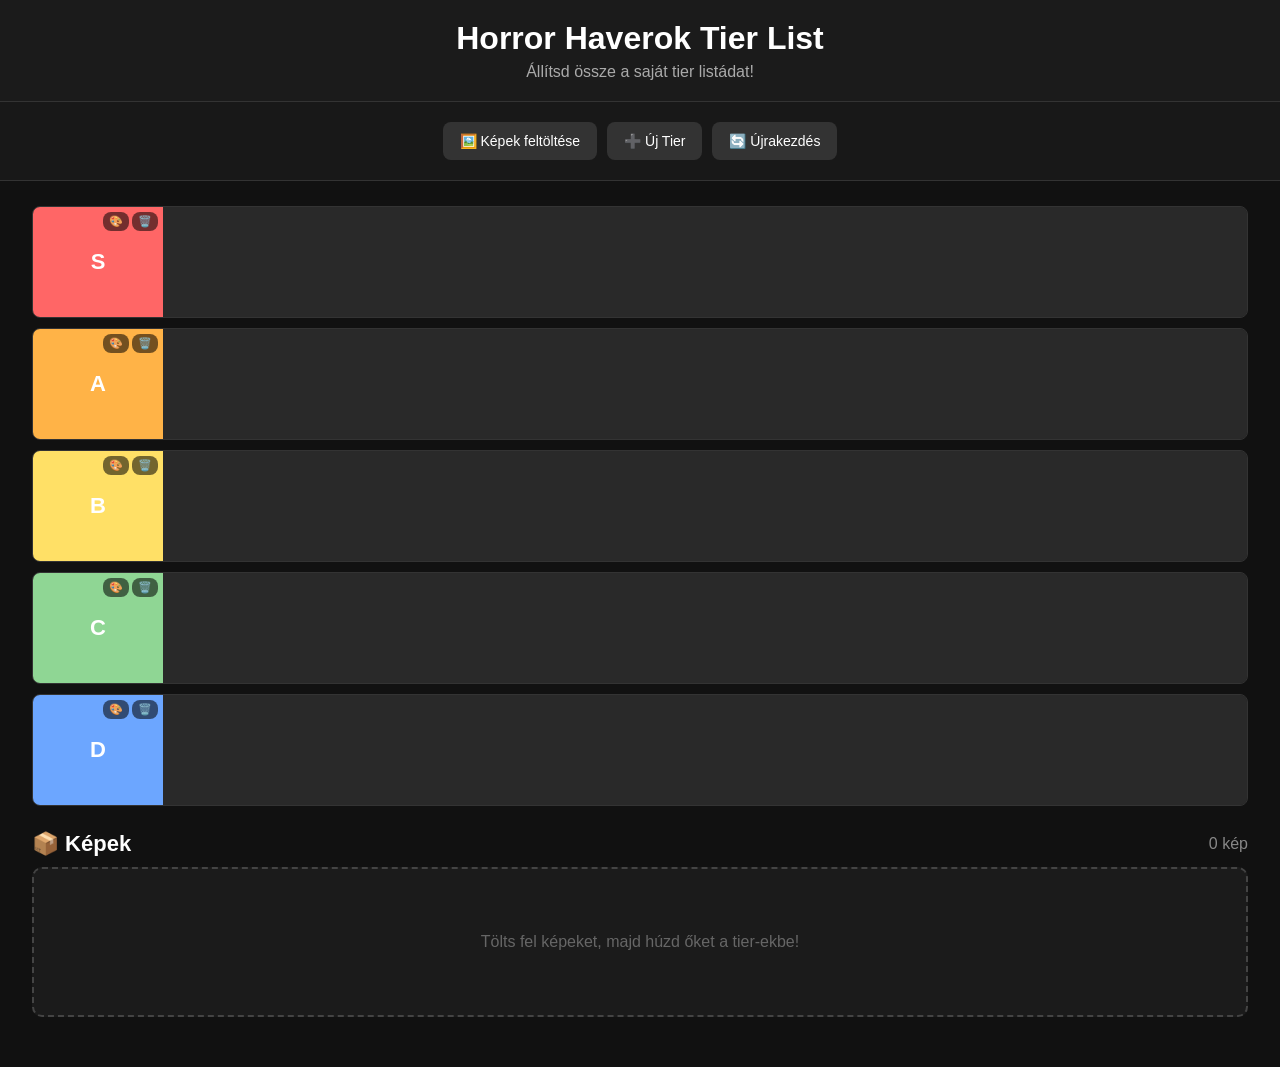
==== index.html @ b0a911d4 "tier list by AI" ====
<!DOCTYPE html>
<html lang="hu">
<head>
    <meta charset="UTF-8">
    <meta name="viewport" content="width=device-width, initial-scale=1.0">
    <title>Horror Haverok Tier List</title>
    <link rel="stylesheet" href="style.css">
</head>

<body>

<header>
    <h1>Horror Haverok Tier List</h1>
    <p>Állítsd össze a saját tier listádat!</p>
</header>

<div class="controls">

    <label class="upload-label">
        🖼️ Képek feltöltése
        <input type="file" id="imageInput" accept="image/*" multiple>
    </label>

    <button onclick="addTier()">➕ Új Tier</button>
    <button onclick="resetList()">🔄 Újrakezdés</button>

</div>

<main>

    <div class="tier-container" id="tierContainer"></div>

    <section class="image-library">

        <div class="library-header">
            <h2>📦 Képek</h2>
            <span class="image-count" id="imageCount">0 kép</span>
        </div>

        <div id="imagePool">
            <div class="empty-message">
                Tölts fel képeket, majd húzd őket a tier-ekbe!
            </div>
        </div>

    </section>

</main>

<script src="script.js"></script>

</body>
</html>
---- style.css ----
* {
            box-sizing: border-box;
            margin: 0;
            padding: 0;
        }

        body {
            font-family: Arial, Helvetica, sans-serif;
            background: #111;
            color: white;
            min-height: 100vh;
        }

        header {
            background: #1b1b1b;
            border-bottom: 1px solid #333;
            padding: 20px;
            text-align: center;
        }

        header h1 {
            font-size: 32px;
            margin-bottom: 6px;
        }

        header p {
            color: #aaa;
        }

        .controls {
            display: flex;
            flex-wrap: wrap;
            gap: 10px;
            justify-content: center;
            padding: 20px;
            background: #181818;
            border-bottom: 1px solid #333;
        }

        button,
        .upload-label {
            border: none;
            padding: 11px 17px;
            border-radius: 8px;
            background: #333;
            color: white;
            cursor: pointer;
            font-size: 14px;
            transition: 0.2s;
        }

        button:hover,
        .upload-label:hover {
            background: #555;
        }

        .upload-label {
            display: inline-block;
        }

        #imageInput {
            display: none;
        }

        .tier-container {
            width: 95%;
            max-width: 1400px;
            margin: 25px auto;
        }

        .tier {
            display: flex;
            min-height: 110px;
            margin-bottom: 10px;
            border-radius: 8px;
            overflow: hidden;
            background: #222;
            border: 1px solid #333;
        }

        .tier-label {
            width: 130px;
            min-width: 130px;
            display: flex;
            align-items: center;
            justify-content: center;
            position: relative;
            padding: 10px;
        }

        .tier-name {
            font-size: 22px;
            font-weight: bold;
            text-align: center;
            outline: none;
            word-break: break-word;
        }

        .tier-items {
            flex: 1;
            min-height: 110px;
            display: flex;
            flex-wrap: wrap;
            align-content: flex-start;
            gap: 4px;
            padding: 4px;
            background: #292929;
        }

        .tier-image {
            width: 100px;
            height: 100px;
            object-fit: cover;
            cursor: grab;
            user-select: none;
            border-radius: 4px;
            background: #111;
        }

        .tier-image:active {
            cursor: grabbing;
        }

        .tier-buttons {
            position: absolute;
            top: 5px;
            right: 5px;
            display: flex;
            gap: 3px;
        }

        .small-button {
            padding: 3px 6px;
            font-size: 11px;
            background: rgba(0, 0, 0, 0.55);
        }

        .image-library {
            width: 95%;
            max-width: 1400px;
            margin: 20px auto 50px;
        }

        .library-header {
            display: flex;
            justify-content: space-between;
            align-items: center;
            margin-bottom: 10px;
        }

        .library-header h2 {
            font-size: 22px;
        }

        .image-count {
            color: #888;
        }

        #imagePool {
            min-height: 150px;
            background: #1b1b1b;
            border: 2px dashed #444;
            border-radius: 10px;
            padding: 10px;
            display: flex;
            flex-wrap: wrap;
            gap: 5px;
        }

        .empty-message {
            width: 100%;
            min-height: 120px;
            display: flex;
            align-items: center;
            justify-content: center;
            color: #666;
            text-align: center;
        }

        .pool-item {
            position: relative;
        }

        .pool-item img {
            width: 100px;
            height: 100px;
            object-fit: cover;
            border-radius: 5px;
            cursor: grab;
        }

        .delete-image {
            position: absolute;
            top: 3px;
            right: 3px;
            width: 22px;
            height: 22px;
            padding: 0;
            border-radius: 50%;
            background: rgba(0, 0, 0, 0.75);
            font-size: 13px;
        }

        .dragging {
            opacity: 0.4;
        }

        @media (max-width: 700px) {
            .tier-label {
                width: 80px;
                min-width: 80px;
            }

            .tier-image,
            .pool-item img {
                width: 75px;
                height: 75px;
            }

            .tier-name {
                font-size: 16px;
            }
        }
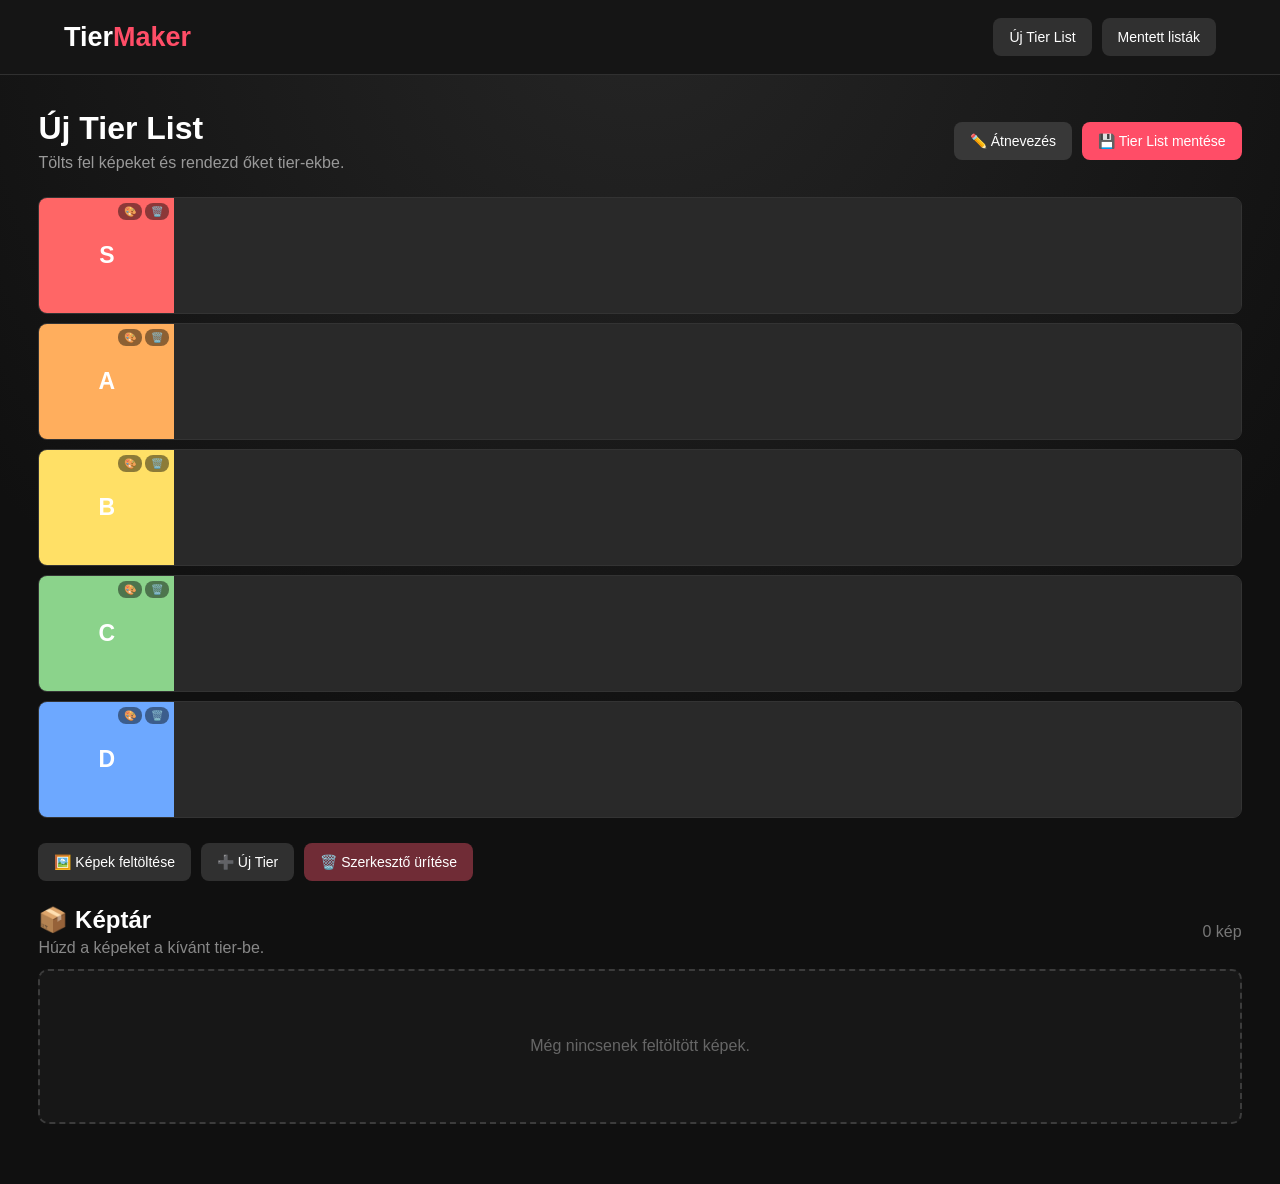
==== commit 281ff972: "UPDATE" ====
--- a/index.html
+++ b/index.html
@@ -1,53 +1,188 @@
+
 <!DOCTYPE html>
 <html lang="hu">
 <head>
     <meta charset="UTF-8">
     <meta name="viewport" content="width=device-width, initial-scale=1.0">
-    <title>Horror Haverok Tier List</title>
+
+    <title>Tier List Maker</title>
+
     <link rel="stylesheet" href="style.css">
 </head>
 
 <body>
 
-<header>
-    <h1>Horror Haverok Tier List</h1>
-    <p>Állítsd össze a saját tier listádat!</p>
-</header>
+    <!-- HEADER -->
+    <header class="header">
 
-<div class="controls">
-
-    <label class="upload-label">
-        🖼️ Képek feltöltése
-        <input type="file" id="imageInput" accept="image/*" multiple>
-    </label>
-
-    <button onclick="addTier()">➕ Új Tier</button>
-    <button onclick="resetList()">🔄 Újrakezdés</button>
-
-</div>
-
-<main>
-
-    <div class="tier-container" id="tierContainer"></div>
-
-    <section class="image-library">
-
-        <div class="library-header">
-            <h2>📦 Képek</h2>
-            <span class="image-count" id="imageCount">0 kép</span>
+        <div class="logo">
+            Tier<span>Maker</span>
         </div>
 
-        <div id="imagePool">
-            <div class="empty-message">
-                Tölts fel képeket, majd húzd őket a tier-ekbe!
+        <nav>
+            <button onclick="showEditor()">Új Tier List</button>
+            <button onclick="showSavedLists()">Mentett listák</button>
+        </nav>
+
+    </header>
+
+
+    <!-- =========================
+         TIER LIST EDITOR
+    ========================== -->
+
+    <main id="editorPage">
+
+        <section class="editor-top">
+
+            <div>
+                <h1 id="listTitle">
+                    Új Tier List
+                </h1>
+
+                <p>
+                    Tölts fel képeket és rendezd őket tier-ekbe.
+                </p>
             </div>
-        </div>
 
-    </section>
+            <div class="editor-actions">
 
-</main>
+                <button
+                    class="secondary-button"
+                    onclick="renameList()"
+                >
+                    ✏️ Átnevezés
+                </button>
 
-<script src="script.js"></script>
+                <button
+                    class="primary-button"
+                    onclick="saveTierList()"
+                >
+                    💾 Tier List mentése
+                </button>
+
+            </div>
+
+        </section>
+
+
+        <!-- TIEREK -->
+
+        <section
+            id="tierContainer"
+            class="tier-container"
+        ></section>
+
+
+        <!-- VEZÉRLŐK -->
+
+        <section class="controls">
+
+            <label class="upload-button">
+
+                🖼️ Képek feltöltése
+
+                <input
+                    type="file"
+                    id="imageInput"
+                    accept="image/*"
+                    multiple
+                >
+
+            </label>
+
+
+            <button onclick="addTier()">
+                ➕ Új Tier
+            </button>
+
+
+            <button
+                class="danger-button"
+                onclick="resetEditor()"
+            >
+                🗑️ Szerkesztő ürítése
+            </button>
+
+        </section>
+
+
+        <!-- KÉPTÁR -->
+
+        <section class="image-library">
+
+            <div class="library-title">
+
+                <div>
+                    <h2>📦 Képtár</h2>
+
+                    <p>
+                        Húzd a képeket a kívánt tier-be.
+                    </p>
+                </div>
+
+                <span id="imageCount">
+                    0 kép
+                </span>
+
+            </div>
+
+
+            <div
+                id="imagePool"
+                class="image-pool"
+            >
+
+                <div class="empty-message">
+                    Még nincsenek feltöltött képek.
+                </div>
+
+            </div>
+
+        </section>
+
+    </main>
+
+
+    <!-- =========================
+         MENTETT LISTÁK
+    ========================== -->
+
+    <main
+        id="savedPage"
+        class="saved-page"
+        style="display:none;"
+    >
+
+        <section class="saved-header">
+
+            <div>
+                <h1>Mentett Tier Listák</h1>
+
+                <p>
+                    Itt találod az elmentett tier listáidat.
+                </p>
+            </div>
+
+            <button
+                class="primary-button"
+                onclick="showEditor()"
+            >
+                ➕ Új Tier List
+            </button>
+
+        </section>
+
+
+        <section
+            id="savedLists"
+            class="saved-lists"
+        ></section>
+
+    </main>
+
+
+    <script src="script.js"></script>
 
 </body>
 </html>
--- a/style.css
+++ b/style.css
@@ -1,223 +1,611 @@
+
 * {
-            box-sizing: border-box;
-            margin: 0;
-            padding: 0;
-        }
-
-        body {
-            font-family: Arial, Helvetica, sans-serif;
-            background: #111;
-            color: white;
-            min-height: 100vh;
-        }
-
-        header {
-            background: #1b1b1b;
-            border-bottom: 1px solid #333;
-            padding: 20px;
-            text-align: center;
-        }
-
-        header h1 {
-            font-size: 32px;
-            margin-bottom: 6px;
-        }
-
-        header p {
-            color: #aaa;
-        }
-
-        .controls {
-            display: flex;
-            flex-wrap: wrap;
-            gap: 10px;
-            justify-content: center;
-            padding: 20px;
-            background: #181818;
-            border-bottom: 1px solid #333;
-        }
-
-        button,
-        .upload-label {
-            border: none;
-            padding: 11px 17px;
-            border-radius: 8px;
-            background: #333;
-            color: white;
-            cursor: pointer;
-            font-size: 14px;
-            transition: 0.2s;
-        }
-
-        button:hover,
-        .upload-label:hover {
-            background: #555;
-        }
-
-        .upload-label {
-            display: inline-block;
-        }
-
-        #imageInput {
-            display: none;
-        }
-
-        .tier-container {
-            width: 95%;
-            max-width: 1400px;
-            margin: 25px auto;
-        }
-
-        .tier {
-            display: flex;
-            min-height: 110px;
-            margin-bottom: 10px;
-            border-radius: 8px;
-            overflow: hidden;
-            background: #222;
-            border: 1px solid #333;
-        }
-
-        .tier-label {
-            width: 130px;
-            min-width: 130px;
-            display: flex;
-            align-items: center;
-            justify-content: center;
-            position: relative;
-            padding: 10px;
-        }
-
-        .tier-name {
-            font-size: 22px;
-            font-weight: bold;
-            text-align: center;
-            outline: none;
-            word-break: break-word;
-        }
-
-        .tier-items {
-            flex: 1;
-            min-height: 110px;
-            display: flex;
-            flex-wrap: wrap;
-            align-content: flex-start;
-            gap: 4px;
-            padding: 4px;
-            background: #292929;
-        }
-
-        .tier-image {
-            width: 100px;
-            height: 100px;
-            object-fit: cover;
-            cursor: grab;
-            user-select: none;
-            border-radius: 4px;
-            background: #111;
-        }
-
-        .tier-image:active {
-            cursor: grabbing;
-        }
-
-        .tier-buttons {
-            position: absolute;
-            top: 5px;
-            right: 5px;
-            display: flex;
-            gap: 3px;
-        }
-
-        .small-button {
-            padding: 3px 6px;
-            font-size: 11px;
-            background: rgba(0, 0, 0, 0.55);
-        }
-
-        .image-library {
-            width: 95%;
-            max-width: 1400px;
-            margin: 20px auto 50px;
-        }
-
-        .library-header {
-            display: flex;
-            justify-content: space-between;
-            align-items: center;
-            margin-bottom: 10px;
-        }
-
-        .library-header h2 {
-            font-size: 22px;
-        }
-
-        .image-count {
-            color: #888;
-        }
-
-        #imagePool {
-            min-height: 150px;
-            background: #1b1b1b;
-            border: 2px dashed #444;
-            border-radius: 10px;
-            padding: 10px;
-            display: flex;
-            flex-wrap: wrap;
-            gap: 5px;
-        }
-
-        .empty-message {
-            width: 100%;
-            min-height: 120px;
-            display: flex;
-            align-items: center;
-            justify-content: center;
-            color: #666;
-            text-align: center;
-        }
-
-        .pool-item {
-            position: relative;
-        }
-
-        .pool-item img {
-            width: 100px;
-            height: 100px;
-            object-fit: cover;
-            border-radius: 5px;
-            cursor: grab;
-        }
-
-        .delete-image {
-            position: absolute;
-            top: 3px;
-            right: 3px;
-            width: 22px;
-            height: 22px;
-            padding: 0;
-            border-radius: 50%;
-            background: rgba(0, 0, 0, 0.75);
-            font-size: 13px;
-        }
-
-        .dragging {
-            opacity: 0.4;
-        }
-
-        @media (max-width: 700px) {
-            .tier-label {
-                width: 80px;
-                min-width: 80px;
-            }
-
-            .tier-image,
-            .pool-item img {
-                width: 75px;
-                height: 75px;
-            }
-
-            .tier-name {
-                font-size: 16px;
-            }
-        }+    box-sizing: border-box;
+    margin: 0;
+    padding: 0;
+}
+
+
+body {
+    font-family: Arial, Helvetica, sans-serif;
+
+    background:
+        radial-gradient(
+            circle at top,
+            #252525,
+            #101010 60%
+        );
+
+    color: white;
+
+    min-height: 100vh;
+}
+
+
+/* =========================
+   HEADER
+========================= */
+
+.header {
+    height: 75px;
+
+    padding: 0 5%;
+
+    display: flex;
+    align-items: center;
+    justify-content: space-between;
+
+    background: #151515;
+
+    border-bottom: 1px solid #303030;
+
+    position: sticky;
+    top: 0;
+
+    z-index: 100;
+}
+
+
+.logo {
+    font-size: 27px;
+    font-weight: 800;
+}
+
+
+.logo span {
+    color: #ff4d67;
+}
+
+
+nav {
+    display: flex;
+    gap: 10px;
+}
+
+
+button,
+.upload-button {
+    border: none;
+
+    padding: 11px 16px;
+
+    border-radius: 8px;
+
+    color: white;
+
+    background: #303030;
+
+    cursor: pointer;
+
+    font-size: 14px;
+
+    transition: 0.2s;
+}
+
+
+button:hover,
+.upload-button:hover {
+    background: #454545;
+
+    transform: translateY(-1px);
+}
+
+
+.primary-button {
+    background: #ff4d67;
+}
+
+
+.primary-button:hover {
+    background: #ff6379;
+}
+
+
+.secondary-button {
+    background: #383838;
+}
+
+
+.danger-button {
+    background: #702c36;
+}
+
+
+.danger-button:hover {
+    background: #8e3542;
+}
+
+
+/* =========================
+   EDITOR
+========================= */
+
+main {
+    width: 94%;
+
+    max-width: 1450px;
+
+    margin: auto;
+}
+
+
+.editor-top {
+    display: flex;
+
+    justify-content: space-between;
+
+    align-items: center;
+
+    gap: 20px;
+
+    padding: 35px 0 25px;
+}
+
+
+.editor-top h1 {
+    font-size: 32px;
+
+    margin-bottom: 7px;
+}
+
+
+.editor-top p {
+    color: #999;
+}
+
+
+.editor-actions {
+    display: flex;
+
+    gap: 10px;
+
+    flex-wrap: wrap;
+}
+
+
+/* =========================
+   TIERS
+========================= */
+
+.tier-container {
+    display: flex;
+
+    flex-direction: column;
+
+    gap: 9px;
+}
+
+
+.tier {
+    display: flex;
+
+    min-height: 115px;
+
+    background: #222;
+
+    border-radius: 9px;
+
+    overflow: hidden;
+
+    border: 1px solid #333;
+}
+
+
+.tier-label {
+    width: 135px;
+
+    min-width: 135px;
+
+    display: flex;
+
+    align-items: center;
+
+    justify-content: center;
+
+    position: relative;
+}
+
+
+.tier-name {
+    font-size: 23px;
+
+    font-weight: bold;
+
+    max-width: 100px;
+
+    text-align: center;
+
+    outline: none;
+
+    word-break: break-word;
+}
+
+
+.tier-buttons {
+    position: absolute;
+
+    top: 5px;
+
+    right: 5px;
+
+    display: flex;
+
+    gap: 3px;
+}
+
+
+.small-button {
+    padding: 3px 6px;
+
+    font-size: 10px;
+
+    background: rgba(0,0,0,0.45);
+}
+
+
+.tier-items {
+    flex: 1;
+
+    min-height: 115px;
+
+    padding: 5px;
+
+    display: flex;
+
+    flex-wrap: wrap;
+
+    align-content: flex-start;
+
+    gap: 5px;
+
+    background: #292929;
+}
+
+
+/* =========================
+   KÉPEK
+========================= */
+
+.tier-image,
+.pool-item img {
+    width: 105px;
+
+    height: 105px;
+
+    object-fit: cover;
+
+    border-radius: 5px;
+}
+
+
+.pool-item {
+    position: relative;
+
+    cursor: grab;
+}
+
+
+.pool-item:active {
+    cursor: grabbing;
+}
+
+
+.delete-image {
+    position: absolute;
+
+    top: 3px;
+
+    right: 3px;
+
+    width: 23px;
+
+    height: 23px;
+
+    padding: 0;
+
+    border-radius: 50%;
+
+    background: rgba(0,0,0,0.75);
+
+    font-size: 14px;
+}
+
+
+.dragging {
+    opacity: 0.35;
+}
+
+
+/* =========================
+   CONTROLS
+========================= */
+
+.controls {
+    display: flex;
+
+    flex-wrap: wrap;
+
+    gap: 10px;
+
+    margin: 25px 0;
+}
+
+
+.upload-button {
+    display: inline-flex;
+
+    align-items: center;
+}
+
+
+.upload-button input {
+    display: none;
+}
+
+
+/* =========================
+   IMAGE LIBRARY
+========================= */
+
+.image-library {
+    margin-bottom: 60px;
+}
+
+
+.library-title {
+    display: flex;
+
+    justify-content: space-between;
+
+    align-items: center;
+
+    margin-bottom: 12px;
+}
+
+
+.library-title h2 {
+    margin-bottom: 5px;
+}
+
+
+.library-title p {
+    color: #888;
+}
+
+
+#imageCount {
+    color: #777;
+}
+
+
+.image-pool {
+    min-height: 155px;
+
+    padding: 10px;
+
+    display: flex;
+
+    flex-wrap: wrap;
+
+    align-content: flex-start;
+
+    gap: 5px;
+
+    background: #171717;
+
+    border: 2px dashed #3c3c3c;
+
+    border-radius: 10px;
+}
+
+
+.empty-message {
+    width: 100%;
+
+    min-height: 130px;
+
+    display: flex;
+
+    align-items: center;
+
+    justify-content: center;
+
+    color: #666;
+
+    text-align: center;
+}
+
+
+/* =========================
+   SAVED LISTS
+========================= */
+
+.saved-page {
+    padding-top: 40px;
+}
+
+
+.saved-header {
+    display: flex;
+
+    justify-content: space-between;
+
+    align-items: center;
+
+    gap: 20px;
+
+    margin-bottom: 30px;
+}
+
+
+.saved-header h1 {
+    font-size: 32px;
+
+    margin-bottom: 7px;
+}
+
+
+.saved-header p {
+    color: #888;
+}
+
+
+.saved-lists {
+    display: grid;
+
+    grid-template-columns:
+        repeat(
+            auto-fill,
+            minmax(260px, 1fr)
+        );
+
+    gap: 20px;
+
+    padding-bottom: 60px;
+}
+
+
+.saved-card {
+    background: #1b1b1b;
+
+    border: 1px solid #333;
+
+    border-radius: 12px;
+
+    overflow: hidden;
+
+    transition: 0.2s;
+}
+
+
+.saved-card:hover {
+    transform: translateY(-4px);
+
+    border-color: #555;
+}
+
+
+.saved-preview {
+    height: 160px;
+
+    display: flex;
+
+    overflow: hidden;
+
+    background: #111;
+}
+
+
+.saved-preview img {
+    width: 25%;
+
+    height: 100%;
+
+    object-fit: cover;
+}
+
+
+.saved-preview-empty {
+    width: 100%;
+
+    display: flex;
+
+    align-items: center;
+
+    justify-content: center;
+
+    color: #555;
+}
+
+
+.saved-info {
+    padding: 15px;
+}
+
+
+.saved-info h3 {
+    margin-bottom: 6px;
+
+    font-size: 19px;
+}
+
+
+.saved-date {
+    color: #777;
+
+    font-size: 13px;
+
+    margin-bottom: 15px;
+}
+
+
+.saved-actions {
+    display: flex;
+
+    gap: 7px;
+}
+
+
+.saved-actions button {
+    flex: 1;
+
+    font-size: 13px;
+}
+
+
+.delete-saved {
+    background: #55242c;
+}
+
+
+/* =========================
+   RESPONSIVE
+========================= */
+
+@media (max-width: 700px) {
+
+    .header {
+        height: auto;
+
+        padding: 15px;
+
+        gap: 15px;
+
+        flex-direction: column;
+    }
+
+
+    .editor-top,
+    .saved-header {
+        flex-direction: column;
+
+        align-items: flex-start;
+    }
+
+
+    .editor-top h1,
+    .saved-header h1 {
+        font-size: 25px;
+    }
+
+
+    .tier-label {
+        width: 85px;
+
+        min-width: 85px;
+    }
+
+
+    .tier-image,
+    .pool-item img {
+        width: 75px;
+
+        height: 75px;
+    }
+
+
+    .tier-name {
+        font-size: 17px;
+    }
+
+}
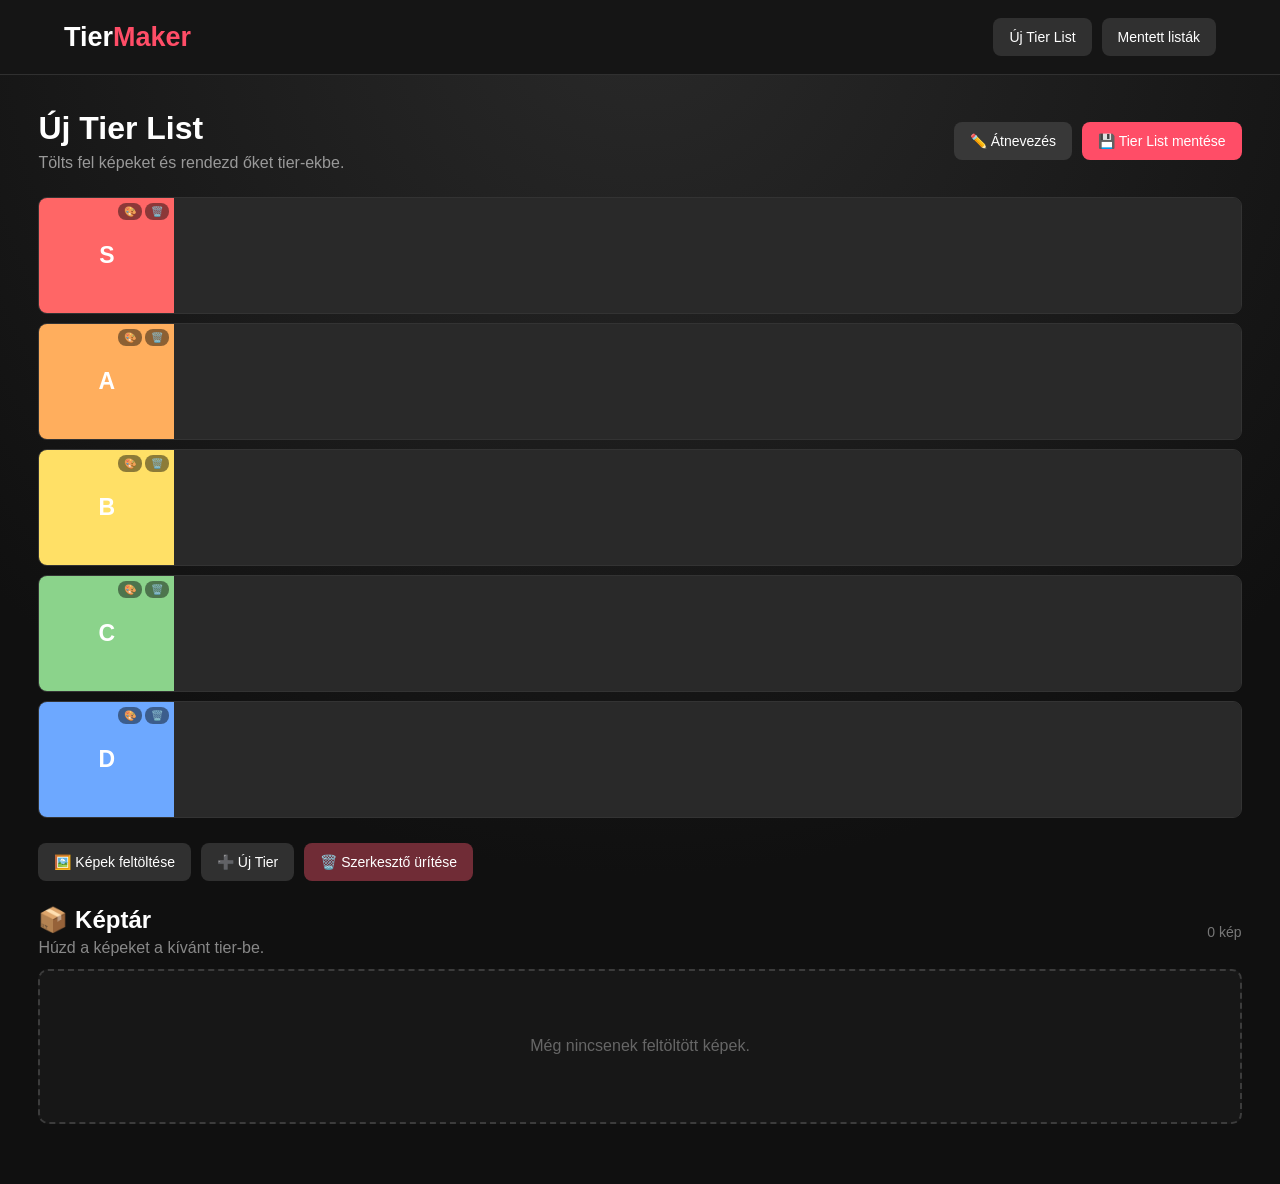
==== commit 1ec4afed: "stb" ====
--- a/index.html
+++ b/index.html
@@ -8,6 +8,7 @@
     <title>Tier List Maker</title>
 
     <link rel="stylesheet" href="style.css">
+    <link rel="icon" href="icon.webp" type="image/x-icon">
 </head>
 
 <body>
@@ -173,7 +174,6 @@
 
         </section>
 
-
         <section
             id="savedLists"
             class="saved-lists"
--- a/style.css
+++ b/style.css
@@ -1,3 +1,7 @@
+
+/* ==========================================
+   ALAPOK
+========================================== */
 
 * {
     box-sizing: border-box;
@@ -7,13 +11,16 @@
 
 
 body {
-    font-family: Arial, Helvetica, sans-serif;
+    font-family:
+        Arial,
+        Helvetica,
+        sans-serif;
 
     background:
         radial-gradient(
             circle at top,
-            #252525,
-            #101010 60%
+            #292929,
+            #101010 65%
         );
 
     color: white;
@@ -22,9 +29,9 @@
 }
 
 
-/* =========================
+/* ==========================================
    HEADER
-========================= */
+========================================== */
 
 .header {
     height: 75px;
@@ -32,14 +39,18 @@
     padding: 0 5%;
 
     display: flex;
+
     align-items: center;
+
     justify-content: space-between;
 
     background: #151515;
 
-    border-bottom: 1px solid #303030;
+    border-bottom:
+        1px solid #303030;
 
     position: sticky;
+
     top: 0;
 
     z-index: 100;
@@ -48,6 +59,7 @@
 
 .logo {
     font-size: 27px;
+
     font-weight: 800;
 }
 
@@ -59,15 +71,21 @@
 
 nav {
     display: flex;
+
     gap: 10px;
 }
 
+
+/* ==========================================
+   GOMBOK
+========================================== */
 
 button,
 .upload-button {
     border: none;
 
-    padding: 11px 16px;
+    padding:
+        11px 16px;
 
     border-radius: 8px;
 
@@ -79,7 +97,8 @@
 
     font-size: 14px;
 
-    transition: 0.2s;
+    transition:
+        0.2s ease;
 }
 
 
@@ -87,7 +106,8 @@
 .upload-button:hover {
     background: #454545;
 
-    transform: translateY(-1px);
+    transform:
+        translateY(-1px);
 }
 
 
@@ -116,18 +136,23 @@
 }
 
 
-/* =========================
-   EDITOR
-========================= */
+/* ==========================================
+   OLDAL
+========================================== */
 
 main {
     width: 94%;
 
     max-width: 1450px;
 
-    margin: auto;
-}
-
+    margin:
+        0 auto;
+}
+
+
+/* ==========================================
+   EDITOR FEJLÉC
+========================================== */
 
 .editor-top {
     display: flex;
@@ -138,7 +163,8 @@
 
     gap: 20px;
 
-    padding: 35px 0 25px;
+    padding:
+        35px 0 25px;
 }
 
 
@@ -163,9 +189,9 @@
 }
 
 
-/* =========================
-   TIERS
-========================= */
+/* ==========================================
+   TIER CONTAINER
+========================================== */
 
 .tier-container {
     display: flex;
@@ -176,6 +202,10 @@
 }
 
 
+/* ==========================================
+   TIER
+========================================== */
+
 .tier {
     display: flex;
 
@@ -187,9 +217,14 @@
 
     overflow: hidden;
 
-    border: 1px solid #333;
-}
-
+    border:
+        1px solid #333;
+}
+
+
+/* ==========================================
+   TIER CÍMKE
+========================================== */
 
 .tier-label {
     width: 135px;
@@ -221,6 +256,17 @@
 }
 
 
+.tier-name:focus {
+    text-shadow:
+        0 0 8px
+        rgba(255,255,255,0.3);
+}
+
+
+/* ==========================================
+   TIER GOMBOK
+========================================== */
+
 .tier-buttons {
     position: absolute;
 
@@ -235,13 +281,35 @@
 
 
 .small-button {
-    padding: 3px 6px;
+    padding:
+        3px 6px;
 
     font-size: 10px;
 
-    background: rgba(0,0,0,0.45);
-}
-
+    background:
+        rgba(
+            0,
+            0,
+            0,
+            0.45
+        );
+}
+
+
+.small-button:hover {
+    background:
+        rgba(
+            0,
+            0,
+            0,
+            0.7
+        );
+}
+
+
+/* ==========================================
+   TIER KÉPTERÜLET
+========================================== */
 
 .tier-items {
     flex: 1;
@@ -254,7 +322,8 @@
 
     flex-wrap: wrap;
 
-    align-content: flex-start;
+    align-content:
+        flex-start;
 
     gap: 5px;
 
@@ -262,9 +331,9 @@
 }
 
 
-/* =========================
+/* ==========================================
    KÉPEK
-========================= */
+========================================== */
 
 .tier-image,
 .pool-item img {
@@ -275,6 +344,8 @@
     object-fit: cover;
 
     border-radius: 5px;
+
+    display: block;
 }
 
 
@@ -282,6 +353,8 @@
     position: relative;
 
     cursor: grab;
+
+    user-select: none;
 }
 
 
@@ -290,6 +363,22 @@
 }
 
 
+.pool-item:hover
+.tier-image {
+    filter:
+        brightness(1.08);
+}
+
+
+.dragging {
+    opacity: 0.35;
+}
+
+
+/* ==========================================
+   KÉP TÖRLÉS
+========================================== */
+
 .delete-image {
     position: absolute;
 
@@ -305,20 +394,28 @@
 
     border-radius: 50%;
 
-    background: rgba(0,0,0,0.75);
+    background:
+        rgba(
+            0,
+            0,
+            0,
+            0.75
+        );
 
     font-size: 14px;
-}
-
-
-.dragging {
-    opacity: 0.35;
-}
-
-
-/* =========================
-   CONTROLS
-========================= */
+
+    line-height: 23px;
+}
+
+
+.delete-image:hover {
+    background: #d63c50;
+}
+
+
+/* ==========================================
+   VEZÉRLŐK
+========================================== */
 
 .controls {
     display: flex;
@@ -327,7 +424,8 @@
 
     gap: 10px;
 
-    margin: 25px 0;
+    margin:
+        25px 0;
 }
 
 
@@ -343,9 +441,9 @@
 }
 
 
-/* =========================
-   IMAGE LIBRARY
-========================= */
+/* ==========================================
+   KÉPTÁR
+========================================== */
 
 .image-library {
     margin-bottom: 60px;
@@ -375,6 +473,8 @@
 
 #imageCount {
     color: #777;
+
+    font-size: 14px;
 }
 
 
@@ -387,13 +487,15 @@
 
     flex-wrap: wrap;
 
-    align-content: flex-start;
+    align-content:
+        flex-start;
 
     gap: 5px;
 
     background: #171717;
 
-    border: 2px dashed #3c3c3c;
+    border:
+        2px dashed #3c3c3c;
 
     border-radius: 10px;
 }
@@ -416,12 +518,14 @@
 }
 
 
-/* =========================
-   SAVED LISTS
-========================= */
+/* ==========================================
+   MENTETT LISTÁK OLDALA
+========================================== */
 
 .saved-page {
     padding-top: 40px;
+
+    padding-bottom: 60px;
 }
 
 
@@ -449,6 +553,10 @@
     color: #888;
 }
 
+
+/* ==========================================
+   MENTETT LISTÁK GRID
+========================================== */
 
 .saved-lists {
     display: grid;
@@ -460,35 +568,53 @@
         );
 
     gap: 20px;
-
-    padding-bottom: 60px;
-}
-
+}
+
+
+/* ==========================================
+   MENTETT KÁRTYA
+========================================== */
 
 .saved-card {
     background: #1b1b1b;
 
-    border: 1px solid #333;
+    border:
+        1px solid #333;
 
     border-radius: 12px;
 
     overflow: hidden;
 
-    transition: 0.2s;
+    transition:
+        0.2s ease;
 }
 
 
 .saved-card:hover {
-    transform: translateY(-4px);
+    transform:
+        translateY(-4px);
 
     border-color: #555;
-}
-
+
+    box-shadow:
+        0 10px 30px
+        rgba(
+            0,
+            0,
+            0,
+            0.25
+        );
+}
+
+
+/* ==========================================
+   BORÍTÓ
+========================================== */
 
 .saved-preview {
-    height: 160px;
-
-    display: flex;
+    height: 180px;
+
+    position: relative;
 
     overflow: hidden;
 
@@ -496,27 +622,147 @@
 }
 
 
-.saved-preview img {
+/* Saját borító */
+
+.saved-cover {
+    width: 100%;
+
+    height: 100%;
+
+    object-fit: cover;
+
+    display: block;
+}
+
+
+/* ==========================================
+   AUTOMATIKUS PREVIEW
+========================================== */
+
+.saved-auto-preview {
+    width: 100%;
+
+    height: 100%;
+
+    display: flex;
+
+    overflow: hidden;
+}
+
+
+.saved-auto-preview img {
     width: 25%;
 
     height: 100%;
 
     object-fit: cover;
-}
-
-
-.saved-preview-empty {
+
+    display: block;
+}
+
+
+/* ==========================================
+   HA NINCS SEMMILYEN KÉP
+========================================== */
+
+.saved-no-cover {
     width: 100%;
 
-    display: flex;
+    height: 100%;
+
+    display: flex;
+
+    flex-direction: column;
 
     align-items: center;
 
     justify-content: center;
 
+    gap: 8px;
+
+    background:
+        linear-gradient(
+            135deg,
+            #292929,
+            #111
+        );
+
+    color: #666;
+
+    font-size: 42px;
+}
+
+
+.saved-no-cover span {
+    font-size: 15px;
+
     color: #555;
 }
 
+
+/* ==========================================
+   BORÍTÓ GOMBOK
+========================================== */
+
+.cover-overlay {
+    position: absolute;
+
+    bottom: 10px;
+
+    left: 10px;
+
+    right: 10px;
+
+    display: flex;
+
+    gap: 6px;
+
+    opacity: 0;
+
+    transition:
+        0.2s ease;
+}
+
+
+.saved-preview:hover
+.cover-overlay {
+    opacity: 1;
+}
+
+
+.cover-overlay button {
+    background:
+        rgba(
+            0,
+            0,
+            0,
+            0.8
+        );
+
+    backdrop-filter:
+        blur(5px);
+
+    padding:
+        8px 11px;
+
+    font-size: 12px;
+}
+
+
+.cover-overlay button:hover {
+    background:
+        rgba(
+            0,
+            0,
+            0,
+            0.95
+        );
+}
+
+
+/* ==========================================
+   KÁRTYA INFORMÁCIÓ
+========================================== */
 
 .saved-info {
     padding: 15px;
@@ -527,6 +773,8 @@
     margin-bottom: 6px;
 
     font-size: 19px;
+
+    word-break: break-word;
 }
 
 
@@ -539,6 +787,10 @@
 }
 
 
+/* ==========================================
+   KÁRTYA GOMBOK
+========================================== */
+
 .saved-actions {
     display: flex;
 
@@ -555,12 +807,66 @@
 
 .delete-saved {
     background: #55242c;
-}
-
-
-/* =========================
+
+    flex: 0 0 50px !important;
+}
+
+
+.delete-saved:hover {
+    background: #7a303b;
+}
+
+
+/* ==========================================
+   NINCS MENTETT LISTA
+========================================== */
+
+.no-saved-lists {
+    min-height: 350px;
+
+    display: flex;
+
+    flex-direction: column;
+
+    align-items: center;
+
+    justify-content: center;
+
+    text-align: center;
+
+    background: #171717;
+
+    border:
+        1px dashed #3a3a3a;
+
+    border-radius: 14px;
+
+    padding: 40px;
+}
+
+
+.no-saved-icon {
+    font-size: 55px;
+
+    margin-bottom: 15px;
+}
+
+
+.no-saved-lists h2 {
+    margin-bottom: 8px;
+}
+
+
+.no-saved-lists p {
+    color: #777;
+
+    margin-bottom: 20px;
+}
+
+
+/* ==========================================
    RESPONSIVE
-========================= */
+========================================== */
 
 @media (max-width: 700px) {
 
@@ -608,4 +914,20 @@
         font-size: 17px;
     }
 
+
+    .saved-lists {
+        grid-template-columns:
+            1fr;
+    }
+
+
+    .editor-actions {
+        width: 100%;
+    }
+
+
+    .editor-actions button {
+        flex: 1;
+    }
+
 }
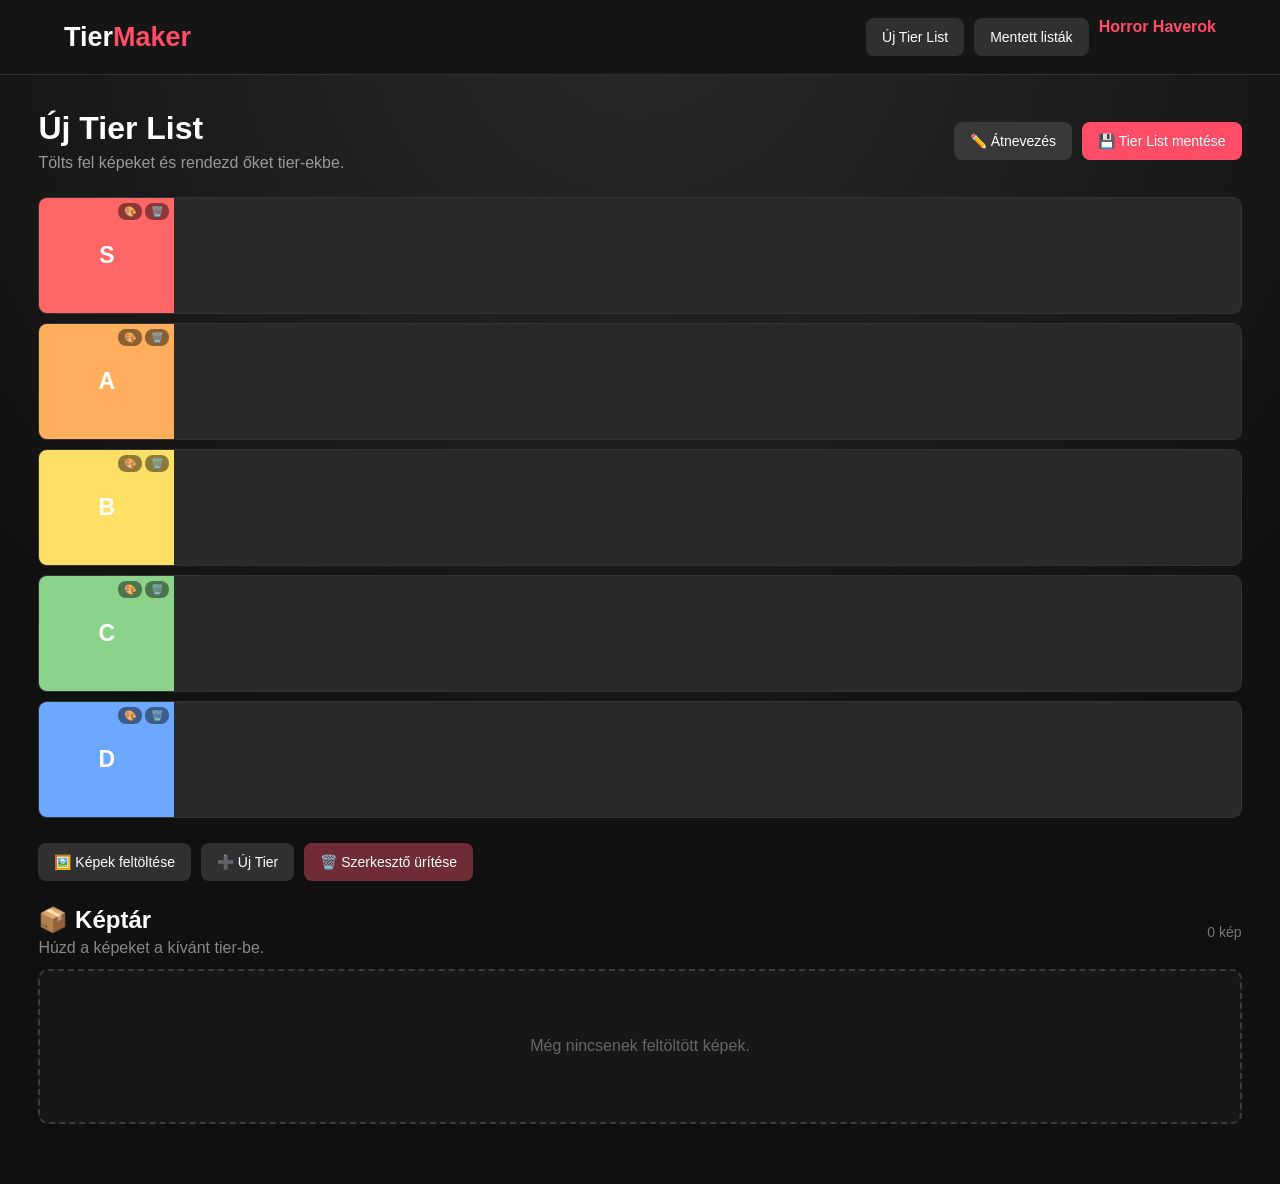
==== commit f54a2f29: "Bonus tier list" ====
--- a/index.html
+++ b/index.html
@@ -23,6 +23,7 @@
         <nav>
             <button onclick="showEditor()">Új Tier List</button>
             <button onclick="showSavedLists()">Mentett listák</button>
+            <a href="horror-haverok-tier-list.html" class="horror-haverok-link">Horror Haverok</a>
         </nav>
 
     </header>
--- a/style.css
+++ b/style.css
@@ -930,4 +930,10 @@
         flex: 1;
     }
 
+}
+.horror-haverok-link {
+    color: #ff4d67;
+    text-decoration: none;
+    font-weight: bold;
+    transition: color 0.2s ease;
 }
